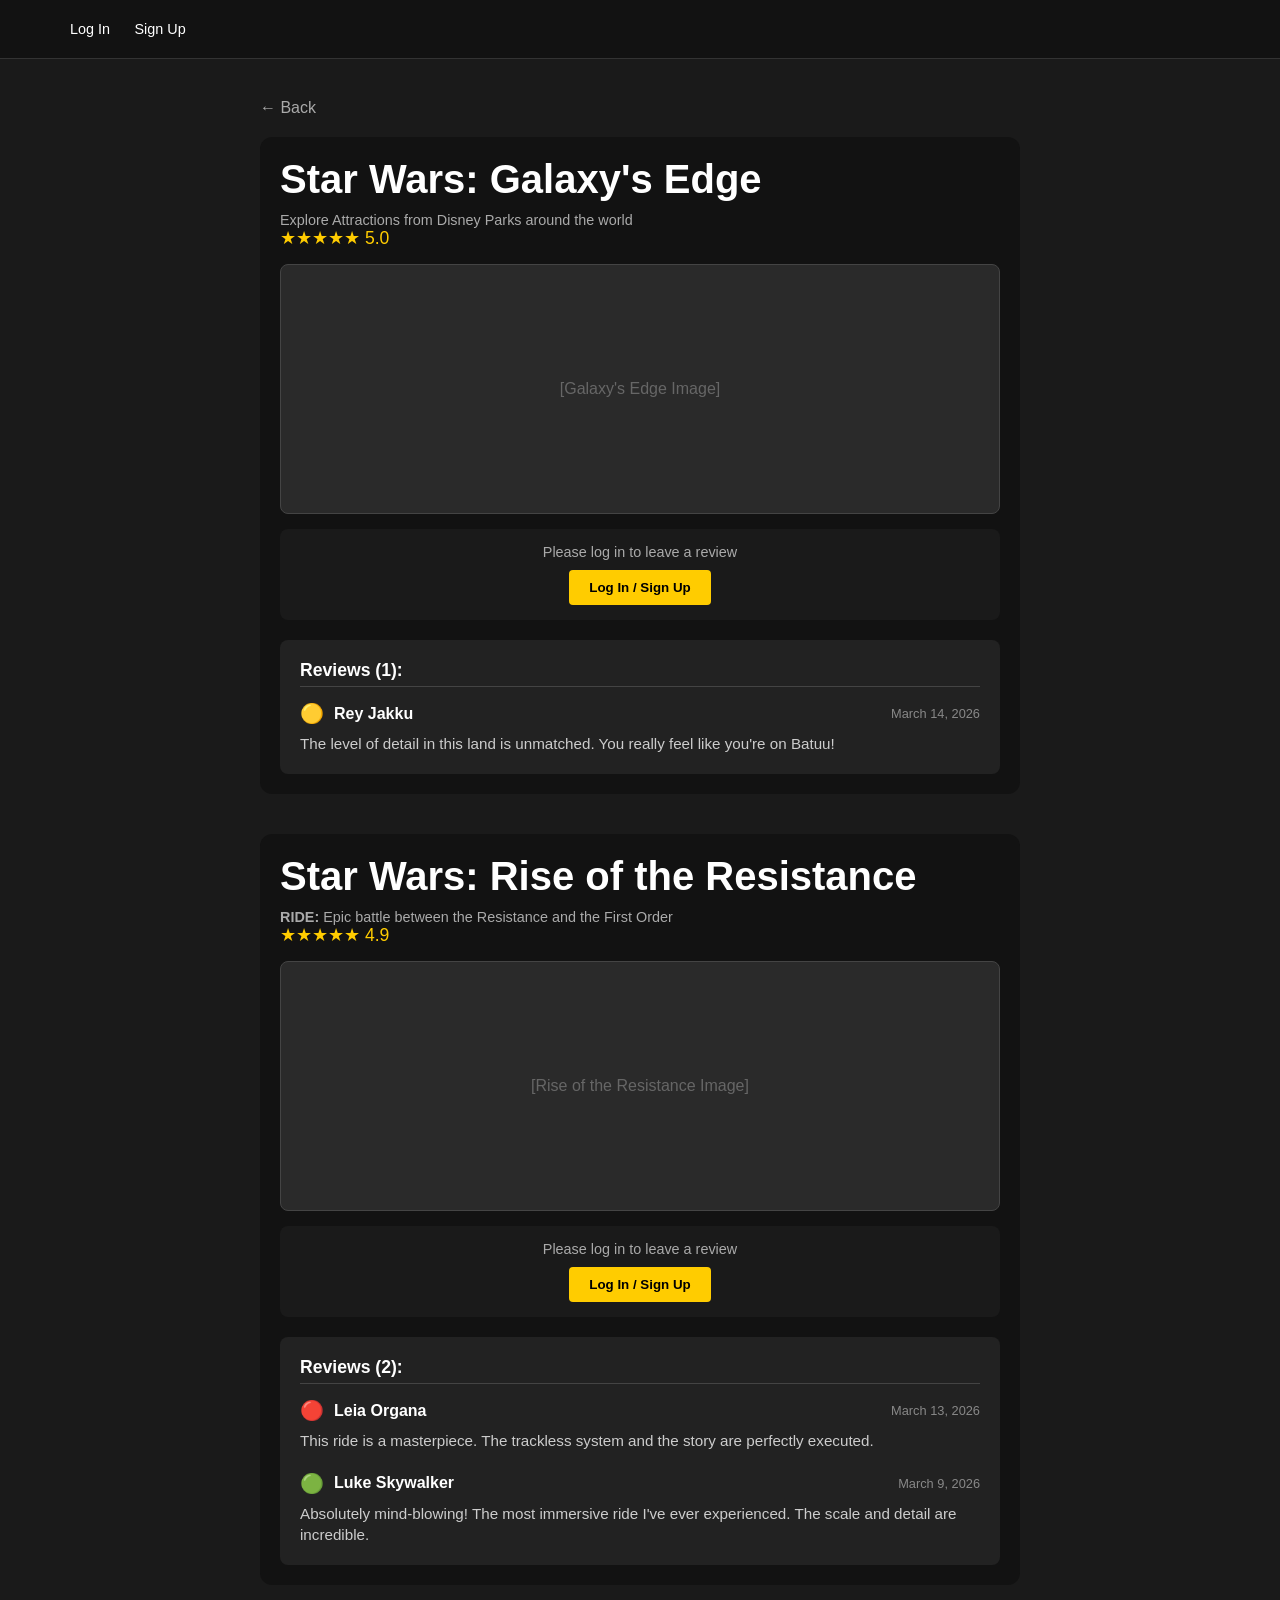
==== websitecode/disneyland.html @ 146bd19f "Website Draft Code" ====
<!DOCTYPE html>
<html lang="en">
<head>
    <meta charset="UTF-8">
    <meta name="viewport" content="width=device-width, initial-scale=1.0">
    <title>Disneyland | Star Wars Attractions</title>
    <link rel="stylesheet" href="style.css">
</head>
<body>
<header class="navbar">
    <nav class="nav-links">
        <a href="#">Log In</a>
        <a href="#">Sign Up</a>
    </nav>
</header>

<main class="park-detail-page">
    <a href="index.html" class="back-btn" style="text-decoration:none; display:inline-block;">← Back</a>

    <div class="attraction-list">
        <div class="attraction-card">
            <h1>Star Wars: Galaxy's Edge</h1>
            <p>Explore Attractions from Disney Parks around the world</p>
            <div class="star-rating">★★★★★ 5.0</div>

            <div class="image-placeholder attraction-img"><span>[Galaxy's Edge Image]</span></div>

            <div class="review-prompt">
                <p>Please log in to leave a review</p>
                <button class="yellow-btn">Log In / Sign Up</button>
            </div>

            <div class="reviews-section">
                <h3>Reviews (1):</h3>
                <div class="review-item">
                    <div class="reviewer-info">
                        <span class="avatar">🟡</span> <strong>Rey Jakku</strong>
                        <span class="date">March 14, 2026</span>
                    </div>
                    <p>The level of detail in this land is unmatched. You really feel like you're on Batuu!</p>
                </div>
            </div>
        </div>

        <div class="attraction-card">
            <h1>Star Wars: Rise of the Resistance</h1>
            <p><strong>RIDE:</strong> Epic battle between the Resistance and the First Order</p>
            <div class="star-rating">★★★★★ 4.9</div>

            <div class="image-placeholder attraction-img"><span>[Rise of the Resistance Image]</span></div>

            <div class="review-prompt">
                <p>Please log in to leave a review</p>
                <button class="yellow-btn">Log In / Sign Up</button>
            </div>

            <div class="reviews-section">
                <h3>Reviews (2):</h3>
                <div class="review-item">
                    <div class="reviewer-info">
                        <span class="avatar">🔴</span> <strong>Leia Organa</strong>
                        <span class="date">March 13, 2026</span>
                    </div>
                    <p>This ride is a masterpiece. The trackless system and the story are perfectly executed.</p>
                </div>
                <div class="review-item">
                    <div class="reviewer-info">
                        <span class="avatar">🟢</span> <strong>Luke Skywalker</strong>
                        <span class="date">March 9, 2026</span>
                    </div>
                    <p>Absolutely mind-blowing! The most immersive ride I've ever experienced. The scale and detail are incredible.</p>
                </div>
            </div>
        </div>
    </div>
</main>
</body>
</html>
---- websitecode/style.css ----
* {
    margin: 0;
    padding: 0;
    box-sizing: border-box;
    font-family: 'Segoe UI', Tahoma, Geneva, Verdana, sans-serif;
}

body {
    background-color: #1a1a1a;
    color: #ffffff;
}

.navbar {
    display: flex;
    justify-content: space-between;
    padding: 20px 50px;
    background-color: #121212;
    border-bottom: 1px solid #333;
}

.logo {
    font-weight: bold;
    font-size: 1.2rem;
    letter-spacing: 2px;
}

.cursor-pointer {
    cursor: pointer;
}

.nav-links a {
    color: #fff;
    text-decoration: none;
    margin-left: 20px;
    font-size: 0.9rem;
}

.view-page {
    display: none; 
    padding: 40px 20px;
    max-width: 800px;
    margin: 0 auto;
}

.view-page.active {
    display: block; 
}

h1 { font-size: 2.5rem; margin-bottom: 10px; }
h2 { font-size: 1.5rem; margin-bottom: 5px; }
p { color: #aaaaaa; font-size: 0.9rem; }

.hero { text-align: center; }
.hero h1 { color: #ffcc00;  }

.image-placeholder {
    background-color: #2a2a2a;
    border: 1px solid #444;
    display: flex;
    align-items: center;
    justify-content: center;
    color: #666;
    position: relative;
    border-radius: 8px;
    overflow: hidden;
}

.map-container {
    margin-top: 40px;
    display: flex;
    justify-content: center;
}

.map-globe {
    width: 400px;
    height: 400px;
    border-radius: 50%; 
}

.marker {
    position: absolute;
    width: 20px;
    height: 20px;
    background-color: #ffcc00;
    border-radius: 50%;
    border: 3px solid #1a1a1a;
    cursor: pointer;
    transition: transform 0.2s;
}

.marker:hover {
    transform: scale(1.3);
}

.ca-marker { top: 35%; left: 20%; }
.paris-marker { top: 30%; left: 55%; }


.park-header {
    text-align: left;
    margin-bottom: 30px;
    border-bottom: 1px solid #333;
    padding-bottom: 20px;
}

.back-btn {
    background: none;
    border: none;
    color: #aaaaaa;
    cursor: pointer;
    font-size: 1rem;
    margin-bottom: 20px;
}

.back-btn:hover { color: #fff; }

.attraction-list {
    display: flex;
    flex-direction: column;
    gap: 40px;
}

.attraction-card {
    background-color: #121212;
    padding: 20px;
    border-radius: 12px;
}

.attraction-img {
    width: 100%;
    height: 250px;
    margin: 15px 0;
}

.review-prompt {
    background-color: #1a1a1a;
    padding: 15px;
    border-radius: 8px;
    display: flex;
    flex-direction: column;
    align-items: center;
    gap: 10px;
}

.yellow-btn {
    background-color: #ffcc00;
    color: #000;
    border: none;
    padding: 10px 20px;
    border-radius: 4px;
    font-weight: bold;
    cursor: pointer;
}

.yellow-btn:hover { background-color: #e6b800; }
.full-width { width: 100%; }

.modal-overlay {
    display: none; 
    position: fixed;
    top: 0; left: 0; width: 100%; height: 100%;
    background-color: rgba(0, 0, 0, 0.8);
    z-index: 1000;
    justify-content: center;
    align-items: center;
}

.modal-content {
    background-color: #121212;
    padding: 40px;
    border-radius: 12px;
    width: 400px;
    position: relative;
    border: 1px solid #333;
}

.close-btn {
    position: absolute;
    top: 15px; right: 20px;
    font-size: 1.5rem;
    color: #aaa;
    cursor: pointer;
}

.form-input {
    width: 100%;
    padding: 12px;
    margin: 10px 0;
    background-color: #1a1a1a;
    border: 1px solid #444;
    color: #fff;
    border-radius: 4px;
}


.park-detail-page {
    padding: 40px 20px;
    max-width: 800px;
    margin: 0 auto;
}

.star-rating {
    color: #ffcc00;
    font-size: 1.1rem;
    margin-bottom: 15px;
}

.reviews-section {
    background-color: #222; 
    padding: 20px;
    border-radius: 8px;
    margin-top: 20px;
}

.reviews-section h3 {
    font-size: 1.1rem;
    color: #fff;
    margin-bottom: 15px;
    border-bottom: 1px solid #444;
    padding-bottom: 5px;
}

.review-item {
    margin-bottom: 20px;
}

.review-item:last-child {
    margin-bottom: 0;
}

.reviewer-info {
    display: flex;
    align-items: center;
    gap: 10px;
    margin-bottom: 8px;
}

.reviewer-info .avatar {
    font-size: 1.2rem;
}

.reviewer-info .date {
    font-size: 0.8rem;
    color: #888;
    margin-left: auto; 
}

.review-item p {
    color: #ccc;
    font-size: 0.95rem;
    line-height: 1.4;
}
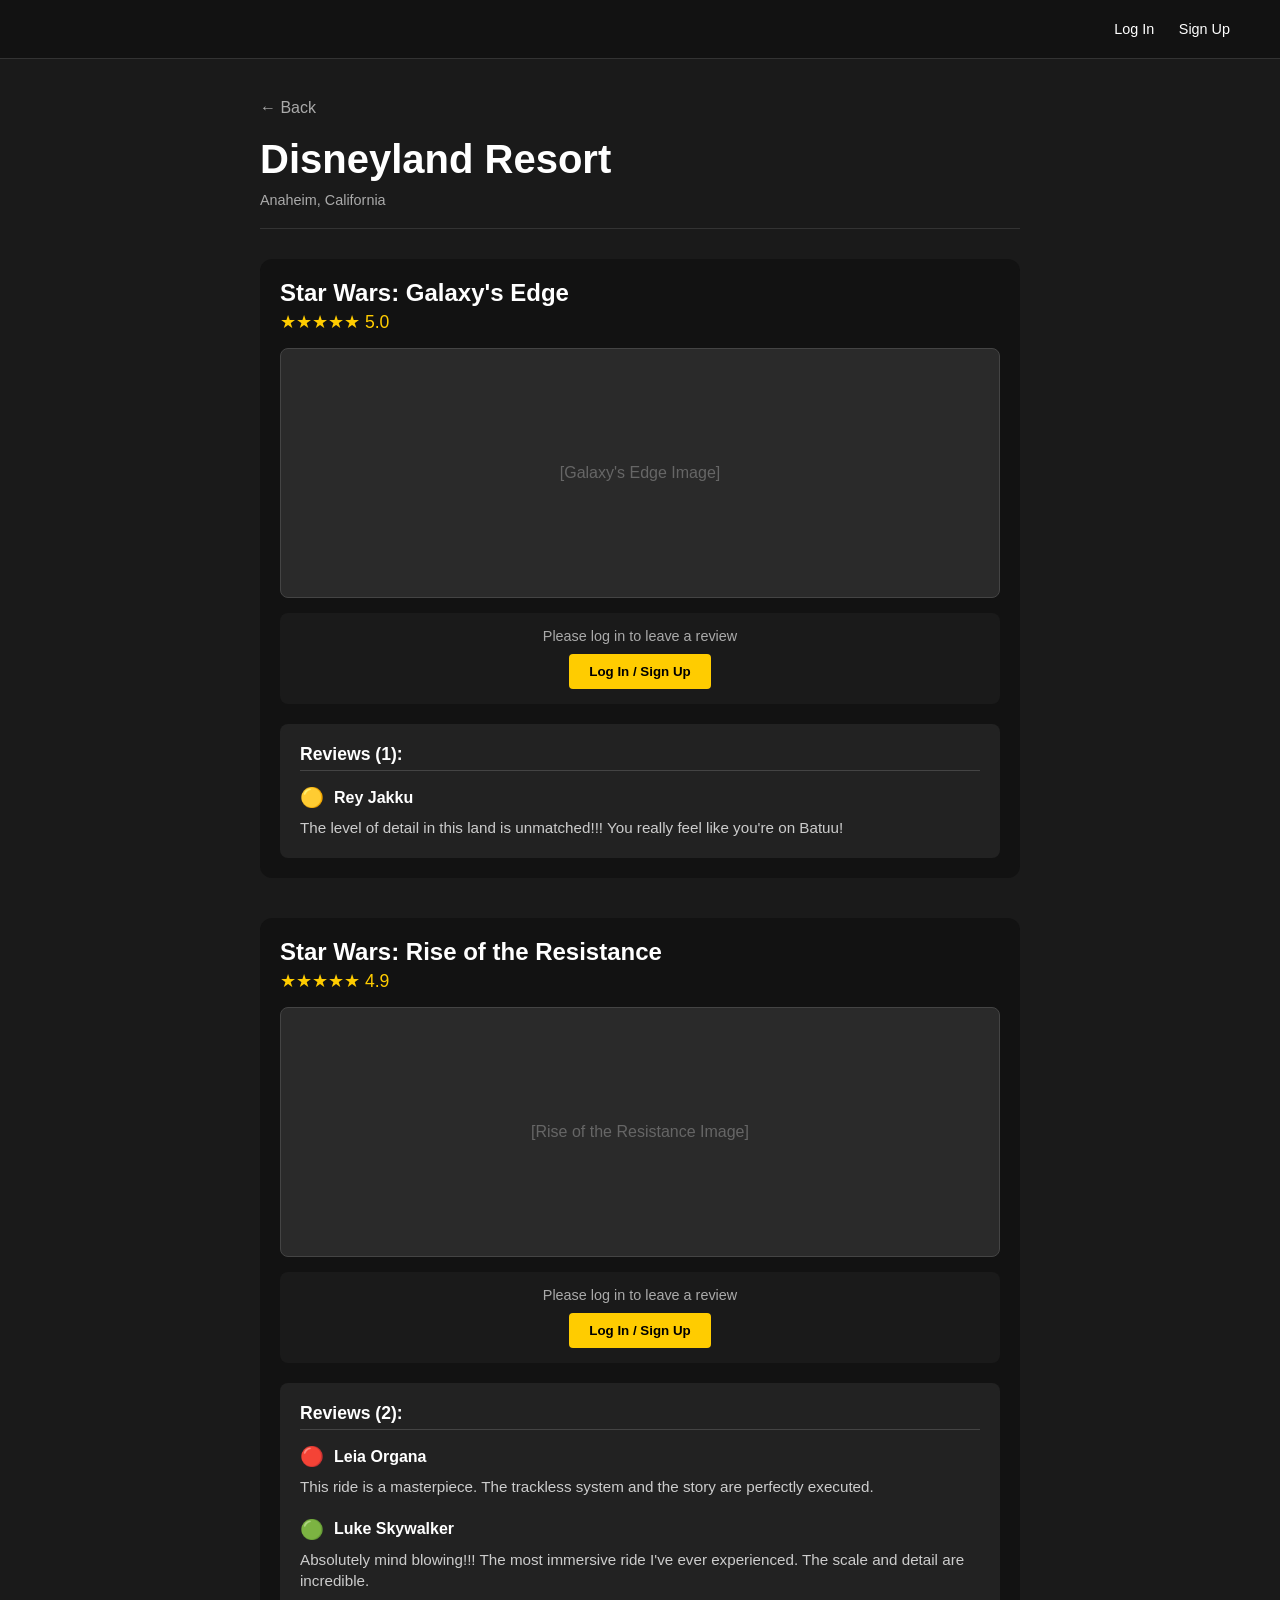
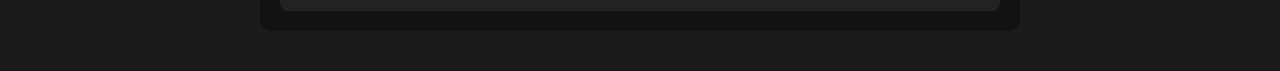
==== commit 54e11027: "Fixed login system/reviews" ====
--- a/websitecode/disneyland.html
+++ b/websitecode/disneyland.html
@@ -7,72 +7,94 @@
     <link rel="stylesheet" href="style.css">
 </head>
 <body>
-<header class="navbar">
+
+<header class="navbar" style="justify-content: flex-end;">
     <nav class="nav-links">
-        <a href="#">Log In</a>
-        <a href="#">Sign Up</a>
+        <div id="logged-out-nav">
+            <a href="#" onclick="showLoginModal()">Log In</a>
+            <a href="#" onclick="showLoginModal()">Sign Up</a>
+        </div>
+        <div id="logged-in-nav" style="display: none; align-items: center; gap: 15px;">
+            <span>Welcome, Jedi! 🟢</span>
+            <a href="#" onclick="handleLogout()" style="color: #ff4444;">Log Out</a>
+        </div>
     </nav>
 </header>
 
-<main class="park-detail-page">
+<main class="park-detail-page active">
     <a href="index.html" class="back-btn" style="text-decoration:none; display:inline-block;">← Back</a>
+
+    <div class="park-header">
+        <h1>Disneyland Resort</h1>
+        <p>Anaheim, California</p>
+    </div>
 
     <div class="attraction-list">
         <div class="attraction-card">
-            <h1>Star Wars: Galaxy's Edge</h1>
-            <p>Explore Attractions from Disney Parks around the world</p>
+            <h2>Star Wars: Galaxy's Edge</h2>
             <div class="star-rating">★★★★★ 5.0</div>
-
             <div class="image-placeholder attraction-img"><span>[Galaxy's Edge Image]</span></div>
 
-            <div class="review-prompt">
+            <div class="review-prompt logged-out-view">
                 <p>Please log in to leave a review</p>
-                <button class="yellow-btn">Log In / Sign Up</button>
+                <button class="yellow-btn" onclick="showLoginModal()">Log In / Sign Up</button>
+            </div>
+            <div class="review-form logged-in-view" style="display: none;">
+                <textarea placeholder="Write your review here..."></textarea>
+                <button class="yellow-btn" onclick="alert('Review submitted!')">Post Review</button>
             </div>
 
             <div class="reviews-section">
                 <h3>Reviews (1):</h3>
                 <div class="review-item">
-                    <div class="reviewer-info">
-                        <span class="avatar">🟡</span> <strong>Rey Jakku</strong>
-                        <span class="date">March 14, 2026</span>
-                    </div>
-                    <p>The level of detail in this land is unmatched. You really feel like you're on Batuu!</p>
+                    <div class="reviewer-info"><span class="avatar">🟡</span> <strong>Rey Jakku</strong></div>
+                    <p>The level of detail in this land is unmatched!!! You really feel like you're on Batuu!</p>
                 </div>
             </div>
         </div>
 
         <div class="attraction-card">
-            <h1>Star Wars: Rise of the Resistance</h1>
-            <p><strong>RIDE:</strong> Epic battle between the Resistance and the First Order</p>
+            <h2>Star Wars: Rise of the Resistance</h2>
             <div class="star-rating">★★★★★ 4.9</div>
-
             <div class="image-placeholder attraction-img"><span>[Rise of the Resistance Image]</span></div>
 
-            <div class="review-prompt">
+            <div class="review-prompt logged-out-view">
                 <p>Please log in to leave a review</p>
-                <button class="yellow-btn">Log In / Sign Up</button>
+                <button class="yellow-btn" onclick="showLoginModal()">Log In / Sign Up</button>
+            </div>
+            <div class="review-form logged-in-view" style="display: none;">
+                <textarea placeholder="Write your review here..."></textarea>
+                <button class="yellow-btn" onclick="alert('Review submitted!')">Post Review</button>
             </div>
 
             <div class="reviews-section">
                 <h3>Reviews (2):</h3>
                 <div class="review-item">
-                    <div class="reviewer-info">
-                        <span class="avatar">🔴</span> <strong>Leia Organa</strong>
-                        <span class="date">March 13, 2026</span>
-                    </div>
+                    <div class="reviewer-info"><span class="avatar">🔴</span> <strong>Leia Organa</strong></div>
                     <p>This ride is a masterpiece. The trackless system and the story are perfectly executed.</p>
                 </div>
                 <div class="review-item">
-                    <div class="reviewer-info">
-                        <span class="avatar">🟢</span> <strong>Luke Skywalker</strong>
-                        <span class="date">March 9, 2026</span>
-                    </div>
-                    <p>Absolutely mind-blowing! The most immersive ride I've ever experienced. The scale and detail are incredible.</p>
+                    <div class="reviewer-info"><span class="avatar">🟢</span> <strong>Luke Skywalker</strong></div>
+                    <p>Absolutely mind blowing!!! The most immersive ride I've ever experienced. The scale and detail are incredible.</p>
                 </div>
             </div>
         </div>
     </div>
 </main>
+
+<div id="login-modal" class="modal-overlay">
+    <div class="modal-content">
+        <span class="close-btn" onclick="hideLoginModal()">&times;</span>
+        <h2>Welcome to Star Wars Attractions</h2>
+        <p style="margin-bottom: 20px;">Log In / Sign Up</p>
+        <form onsubmit="event.preventDefault(); handleLogin();">
+            <input type="email" placeholder="Email" class="form-input" required>
+            <input type="password" placeholder="Password" class="form-input" required>
+            <button type="submit" class="yellow-btn full-width" style="margin-top: 10px;">Continue</button>
+        </form>
+    </div>
+</div>
+
+<script src="script.js"></script>
 </body>
 </html>
